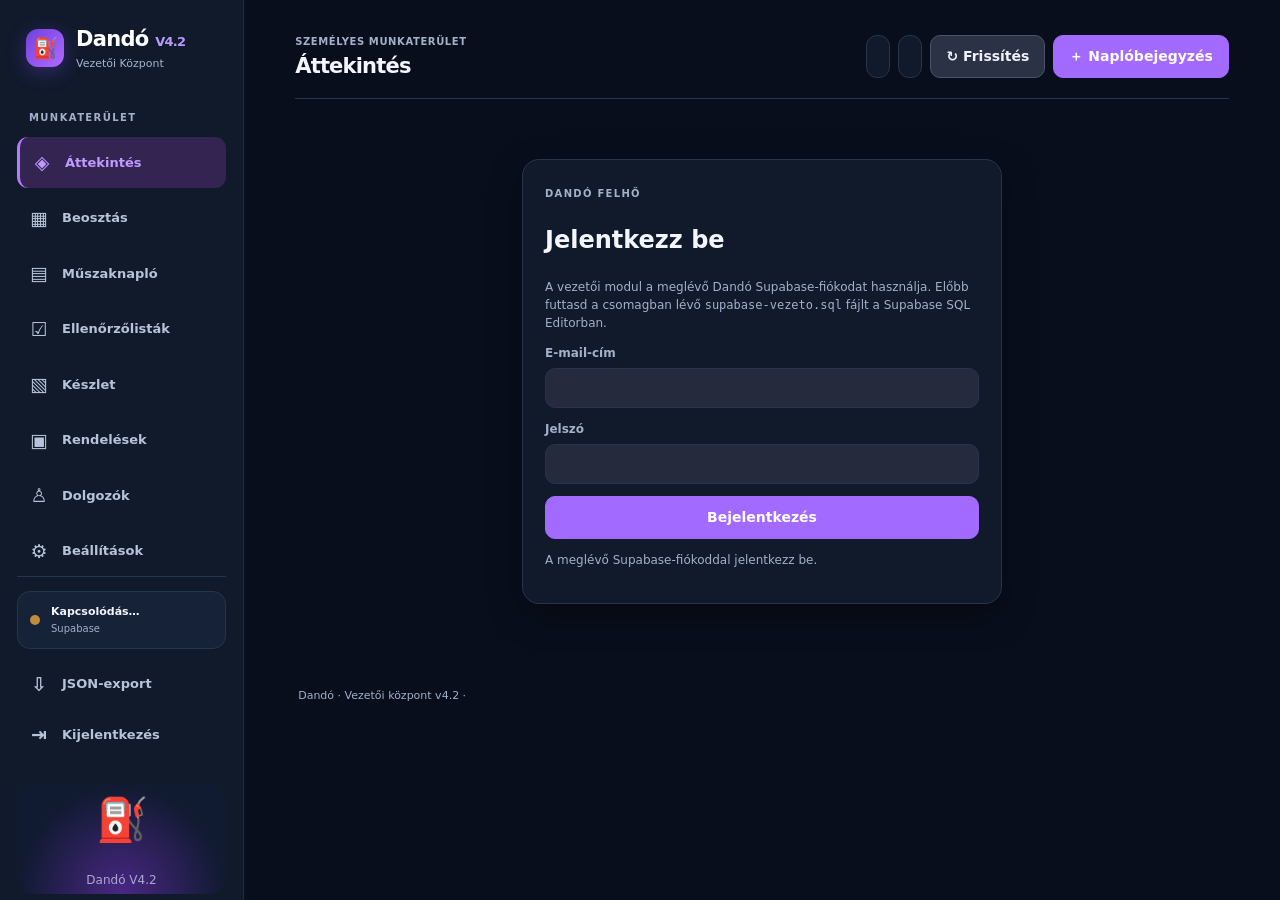
==== vezeto.html @ c4ac818b "V4.2" ====
<!doctype html>
<html lang="hu">
<head>
  <meta charset="utf-8" />
  <meta name="viewport" content="width=device-width,initial-scale=1,viewport-fit=cover" />
  <meta name="theme-color" content="#6558e8" />
  <meta name="description" content="Dandó – személyes vezetőhelyettesi munkafelület" />
  <link rel="icon" href="./icon.svg" />
  <script>
(function(){
  function applyTheme(){
    const hour=Number(new Intl.DateTimeFormat('en-GB',{timeZone:'Europe/Budapest',hour:'2-digit',hourCycle:'h23'}).format(new Date()));
    document.documentElement.dataset.theme=(hour>=19||hour<7)?'dark':'light';
  }
  applyTheme();setInterval(applyTheme,60000);
  document.addEventListener('visibilitychange',()=>{if(!document.hidden)applyTheme();});
})();
</script>
<link rel="stylesheet" href="./vezeto.css" />
  <link rel="stylesheet" href="./mobile.css?v=42" />
  <link rel="stylesheet" href="./dark-mode.css?v=42" />
  <link rel="stylesheet" href="./premium.css?v=42" /><title>Dandó V4.2 – Vezetői központ</title>
</head>
<body>
  <div class="shell">
    <aside class="sidebar">
      <div class="brand"><span class="brand-mark">⛽</span><div><strong>Dandó <em>V4.2</em></strong><small>Vezetői Központ</small></div></div>
      <p class="nav-label">MUNKATERÜLET</p>
      <nav id="nav" aria-label="Főmenü">
        <button type="button" data-view="home" class="nav active"><span>◈</span> Áttekintés</button>
        <button type="button" data-view="roster" class="nav"><span>▦</span> Beosztás</button>
        <button type="button" data-view="logs" class="nav"><span>▤</span> Műszaknapló</button>
        <button type="button" data-view="checks" class="nav"><span>☑</span> Ellenőrzőlisták</button>
        <button type="button" data-view="stock" class="nav"><span>▧</span> Készlet</button>
        <button type="button" data-view="orders" class="nav"><span>▣</span> Rendelések</button>
        <button type="button" data-view="people" class="nav"><span>♙</span> Dolgozók</button>
        <button type="button" data-view="settings" class="nav"><span>⚙</span> Beállítások</button>
      </nav>
      <div class="side-bottom">
        <div class="sync"><span class="sync-led" id="syncLed"></span><div><b id="syncTitle">Kapcsolódás…</b><small id="syncSubtitle">Supabase</small></div></div>
        <button type="button" class="nav" data-action="export"><span>⇩</span> JSON-export</button>
        <button type="button" class="nav" data-action="logout"><span>⇥</span> Kijelentkezés</button>
      </div>
    <div class="sidebar-art" aria-hidden="true">⛽<small>Dandó V4.2</small></div></aside>
    <nav class="mobile-dock" aria-label="Mobil gyorsmenü">
      <button data-view="home"><span>⌂</span>Főoldal</button>
      <button data-view="roster"><span>▦</span>Beosztás</button>
      <button class="dock-add" data-action="new-log" aria-label="Új naplóbejegyzés"><span>＋</span></button>
      <button data-view="stock"><span>⬡</span>Készlet</button>
      <button data-action="mobile-more"><span>☰</span>Továbbiak</button>
    </nav>
    <main class="main">
      <header class="topbar"><div><small id="dateLabel">SZEMÉLYES MUNKATERÜLET</small><h1 id="screenTitle">Áttekintés</h1></div><div class="header-actions"><span class="live-clock" id="liveClock" aria-label="Budapesti idő"></span><span class="theme-status" id="themeStatus"></span><button type="button" class="button quiet" data-action="refresh">↻ <span>Frissítés</span></button><button type="button" class="button primary" data-action="new-log">＋ Naplóbejegyzés</button></div></header>
      <section id="authPanel" class="panel auth-panel">
        <span class="eyebrow">DANDÓ FELHŐ</span><h2>Jelentkezz be</h2>
        <p>A vezetői modul a meglévő Dandó Supabase-fiókodat használja. Előbb futtasd a csomagban lévő <code>supabase-vezeto.sql</code> fájlt a Supabase SQL Editorban.</p>
        <form id="loginForm" class="form-stack"><label>E-mail-cím<input id="loginEmail" type="email" autocomplete="email" required /></label><label>Jelszó<input id="loginPassword" type="password" autocomplete="current-password" required /></label><button type="submit" class="button primary">Bejelentkezés</button></form>
        <p class="muted">A meglévő Supabase-fiókoddal jelentkezz be.</p>
      </section>
      <div id="errorPanel" class="error-panel hidden" role="alert"></div>
      <div id="workspace" class="hidden"><div id="screen"></div></div>
      <footer>Dandó · Vezetői központ v4.2 · <span id="userLabel"></span></footer>
    </main>
  </div>
  <dialog id="editor"><form id="editorForm"><header class="dialog-head"><h2 id="editorTitle">Szerkesztés</h2><button type="button" class="close" data-action="close-dialog" aria-label="Bezárás">×</button></header><div id="editorFields"></div><div class="dialog-buttons"><button type="button" class="button quiet" data-action="close-dialog">Mégse</button><button type="submit" class="button primary" id="editorSave">Mentés</button></div></form></dialog>
  <div id="toast" role="status" aria-live="polite" class="toast hidden"></div>
  <script type="module" src="./vezeto.js?v=42"></script>
<script>if("serviceWorker" in navigator){navigator.serviceWorker.register("./sw.js?v=42",{updateViaCache:"none"}).catch(()=>{});}</script>
</body>
</html>
---- vezeto.css ----
:root{color-scheme:light;--bg:#f6f7fb;--surface:#fff;--surface-alt:#f5f5fc;--text:#28283b;--muted:#76758d;--line:#e5e5ef;--accent:#6558e8;--accent-strong:#5648d5;--soft:#efedff;--green:#19845d;--orange:#9a631b;--red:#b82e50;--shadow:0 9px 32px #28253f0b}
*{box-sizing:border-box}body{margin:0;background:var(--bg);color:var(--text);font:14px/1.5 system-ui,-apple-system,Segoe UI,sans-serif}button,input,select,textarea{font:inherit}button{cursor:pointer}a{color:inherit;text-decoration:none}.hidden{display:none!important}.shell{min-height:100vh}.sidebar{position:fixed;top:0;left:0;bottom:0;width:244px;background:var(--surface);border-right:1px solid var(--line);padding:24px 17px;display:flex;flex-direction:column;z-index:2}.brand{display:flex;align-items:center;gap:12px;padding:0 9px}.brand-mark{width:38px;height:38px;background:var(--accent);display:grid;place-items:center;color:#fff;border-radius:12px;font-weight:900;font-size:22px}.brand strong,.brand small{display:block}.brand strong{font-size:21px;letter-spacing:-.7px}.brand small{color:var(--muted);font-size:11px}.nav-label{font-size:10px;letter-spacing:.14em;font-weight:800;color:var(--muted);margin:38px 12px 12px}.sidebar nav{display:grid;gap:5px}.nav{width:100%;border:0;background:transparent;color:var(--muted);text-align:left;display:flex;gap:13px;align-items:center;padding:11px 12px;border-radius:11px;font-size:13px;font-weight:650}.nav span{font-size:19px;width:20px;text-align:center}.nav.active,.nav:hover{background:var(--soft);color:var(--accent)}.side-bottom{margin-top:auto;border-top:1px solid var(--line);padding-top:10px}.sync{background:var(--surface-alt);border-radius:13px;border:1px solid var(--line);display:flex;gap:11px;align-items:center;padding:12px;margin:4px 0 10px}.sync-led{width:10px;height:10px;background:#c18d38;border-radius:50%;flex:none}.sync-led.online{background:#2cb07a}.sync b,.sync small{display:block}.sync b{font-size:11px}.sync small{font-size:10px;color:var(--muted)}.main{margin-left:244px;max-width:1680px;padding:30px clamp(18px,4vw,52px)}.topbar{display:flex;align-items:center;justify-content:space-between;gap:18px;margin-bottom:24px}.topbar h1{font-size:26px;letter-spacing:-.8px;margin:0}.topbar small,.eyebrow{font-size:10px;letter-spacing:.13em;color:var(--muted);font-weight:800}.header-actions{display:flex;gap:8px}.button{border:1px solid var(--line);border-radius:10px;padding:10px 15px;font-weight:750;white-space:nowrap}.button.primary{background:var(--accent);color:#fff;border-color:var(--accent)}.button.primary:hover{background:var(--accent-strong)}.button.quiet{background:var(--surface);color:var(--text)}.button.small{font-size:12px;padding:7px 10px}.button.danger{color:var(--red);background:#fff3f6;border-color:#f9dbe2}.button:disabled{opacity:.5;cursor:wait}.panel,.metric,.hero{background:var(--surface);border:1px solid var(--line);box-shadow:var(--shadow);border-radius:18px;padding:22px}.hero{background:linear-gradient(112deg,#2d2753,#514795 63%,#7a71d8);border:0;color:#fff;padding:28px 32px;margin-bottom:18px}.hero h2{font-size:26px;line-height:1.25;margin:6px 0}.hero p{color:#e0ddfb;margin:0}.hero .eyebrow{color:#c5baff}.metrics{display:grid;grid-template-columns:repeat(4,minmax(0,1fr));gap:12px;margin-bottom:19px}.metric{padding:17px}.metric span,.metric small{display:block;color:var(--muted)}.metric span{font-weight:800;letter-spacing:.07em;font-size:10px}.metric strong{display:block;font-size:30px;line-height:1.5}.metric small{font-size:11px}.columns{display:grid;grid-template-columns:1.35fr 1fr;gap:17px}.stack{display:grid;gap:15px}.section-head{display:flex;justify-content:space-between;align-items:center;gap:14px;margin-bottom:17px}.section-head h2,.section-head h3{margin:0;font-size:19px}.section-head p{color:var(--muted);font-size:12px;margin:3px 0 0}.table-wrap{overflow-x:auto}.data-table{border-collapse:collapse;width:100%;min-width:570px;text-align:left}.data-table th{font-size:10px;letter-spacing:.08em;color:var(--muted);padding:10px;border-bottom:1px solid var(--line);text-transform:uppercase}.data-table td{padding:13px 10px;border-bottom:1px solid var(--line);vertical-align:middle;font-size:13px}.data-table tr:last-child td{border-bottom:0}.data-table small{display:block;color:var(--muted);font-size:11px}.actions{display:flex;align-items:center;gap:5px;flex-wrap:wrap}.pill{font-size:11px;font-weight:700;border-radius:99px;padding:4px 8px;background:var(--soft);color:var(--accent);display:inline-block}.pill.red{background:#fff0f3;color:var(--red)}.pill.orange{background:#fff3df;color:var(--orange)}.pill.green{background:#e9f8f1;color:var(--green)}.empty{color:var(--muted);padding:25px 12px;text-align:center;background:var(--surface-alt);border-radius:12px}.toolbar{display:flex;gap:9px;flex-wrap:wrap;align-items:center;margin-bottom:15px}.toolbar .spacer{flex:1}.toolbar input,.toolbar select{width:auto;min-width:140px}.form-stack,.form-grid{display:grid;gap:12px}.form-grid{grid-template-columns:1fr 1fr}.form-grid .wide{grid-column:1/-1}label{display:grid;gap:6px;color:var(--muted);font-size:12px;font-weight:700}input,textarea,select{width:100%;min-width:0;background:var(--surface-alt);border:1px solid var(--line);border-radius:10px;color:var(--text);padding:10px;outline:none}textarea{resize:vertical;min-height:70px}input:focus,textarea:focus,select:focus{border-color:var(--accent);box-shadow:0 0 0 3px #6558e819}.check-item{display:flex;align-items:center;gap:10px;padding:12px 4px;border-bottom:1px solid var(--line)}.check-item:last-child{border:0}.check-item .grow{flex:1}.check-item strong,.check-item small{display:block}.check-item small{color:var(--muted);font-size:11px}.check-list{margin-top:10px}.row-actions{display:flex;gap:5px}.mini-button{border:1px solid var(--line);border-radius:9px;background:var(--surface);padding:6px 10px;font-size:12px;font-weight:700;color:var(--muted)}.mini-button.picked{border-color:var(--green);background:#e9f8f1;color:var(--green)}.mini-button.problem{border-color:var(--red);background:#fff0f3;color:var(--red)}.auth-panel{max-width:480px;margin:60px auto}.auth-panel h2{font-size:24px}.auth-panel p,.muted{font-size:12px;color:var(--muted)}.error-panel{padding:13px 17px;border:1px solid #eab9c4;color:#a92d49;background:#fff0f3;border-radius:12px;margin-bottom:15px;white-space:pre-wrap}.toast{position:fixed;bottom:20px;right:20px;background:#292741;color:#fff;max-width:min(430px,calc(100vw - 30px));padding:14px 17px;border-radius:12px;box-shadow:0 12px 40px #0004;z-index:8}.item-grid{display:grid;grid-template-columns:repeat(auto-fill,minmax(230px,1fr));gap:13px}.product-card{border:1px solid var(--line);border-radius:14px;background:var(--surface-alt);padding:16px}.product-card h3{margin:3px 0}.product-card small{color:var(--muted)}.product-card .quantity{font-size:24px;font-weight:800;margin:7px 0}.product-card .actions{margin-top:12px}dialog{border:1px solid var(--line);border-radius:17px;background:var(--surface);color:var(--text);width:min(620px,calc(100% - 20px));padding:24px;box-shadow:0 25px 80px #0004}dialog::backdrop{background:#17162c99;backdrop-filter:blur(3px)}.dialog-head{display:flex;align-items:center;justify-content:space-between;margin-bottom:15px}.dialog-head h2{margin:0}.close{border:0;background:transparent;color:var(--muted);font-size:25px}.dialog-buttons{display:flex;justify-content:flex-end;gap:8px;margin-top:19px}.order-line{display:grid;grid-template-columns:1fr 110px auto;gap:8px;align-items:end;margin-bottom:8px}.note{padding:12px 14px;background:var(--surface-alt);border-radius:12px;color:var(--muted);font-size:12px;margin-top:12px}footer{color:var(--muted);font-size:11px;padding:24px 3px}.inline-detail{white-space:pre-wrap;overflow-wrap:anywhere}.inline-detail p{margin:3px 0}.field-group{display:grid;gap:10px}.list-timeline{display:grid;gap:10px}.timeline-item{border:1px solid var(--line);border-radius:12px;padding:14px;background:var(--surface-alt)}.timeline-item h3{margin:4px 0;font-size:14px}.timeline-item p{font-size:12px;margin:4px 0 9px}.timeline-item .actions{margin-top:8px}.hint{color:var(--muted);font-size:12px}.summary-row{display:flex;align-items:center;justify-content:space-between;border-bottom:1px solid var(--line);padding:10px 0;gap:12px}.summary-row:last-child{border:0}.summary-row strong{font-size:12px}.summary-row small{color:var(--muted)}
@media(max-width:1080px){.metrics{grid-template-columns:repeat(2,minmax(0,1fr))}.columns{grid-template-columns:1fr}}
@media(max-width:800px){.sidebar{position:fixed;width:100%;height:71px;top:auto;bottom:0;padding:5px 5px 0;border-right:0;border-top:1px solid var(--line);display:block}.brand,.nav-label,.side-bottom{display:none}.sidebar nav{display:flex;justify-content:flex-start;gap:3px;overflow-x:auto;overscroll-behavior-x:contain;scrollbar-width:thin}.nav{flex:0 0 90px;display:grid;justify-items:center;gap:0;font-size:10px;padding:4px;line-height:1.4;text-align:center}.nav span{font-size:20px;width:auto}.main{margin:0;padding:21px 14px 99px}.topbar h1{font-size:23px}.panel,.metric{padding:17px}.hero{padding:22px}.header-actions .quiet{display:none}.toolbar input{width:100%}.form-grid{grid-template-columns:1fr}.form-grid .wide{grid-column:auto}}
@media(max-width:450px){.header-actions .primary{font-size:11px;padding:9px}.metrics{gap:8px}.metric{padding:12px}.metric strong{font-size:25px}.order-line{grid-template-columns:1fr 70px auto}.item-grid{grid-template-columns:1fr}.check-item{align-items:flex-start;flex-wrap:wrap}.check-item .grow{flex-basis:100%}}

/* V3.2 havi műszakbeosztás */
.roster-toolbar{display:flex;flex-wrap:wrap;gap:10px;align-items:end;margin-bottom:12px}.roster-toolbar label{min-width:145px}.roster-toolbar button{align-self:end}.roster-scroll{overflow:auto;max-width:100%;border:1px solid var(--line);border-radius:12px}.roster-table{border-collapse:separate;border-spacing:0;width:max-content;min-width:100%;font-size:12px}.roster-table th,.roster-table td{min-width:34px;height:35px;border-right:1px solid #d5d9e2;border-bottom:1px solid #d5d9e2;text-align:center;padding:0}.roster-table thead th{position:sticky;top:0;background:#edf0f7;color:#28283b;z-index:2}.roster-table th.roster-person{position:sticky;left:0;z-index:3;min-width:180px;text-align:left;padding:0 10px;background:#f5efad;color:#2d2d37;white-space:nowrap}.roster-table th.roster-person.special{background:#e8d3fa}.roster-table thead th.roster-person{z-index:4}.roster-table thead th.weekend{background:#f1d730}.roster-table td.weekend{background:#fff1a4}.roster-day{cursor:pointer;user-select:none}.roster-day:focus{outline:3px solid var(--accent);outline-offset:-3px}.roster-day[data-code="e"]{background:#d9f2e3;color:#176b45;font-weight:800}.roster-day[data-code="n"]{background:#f5e6a7;color:#6a5316;font-weight:800}.roster-day[data-code="8"]{background:#dbeaff;color:#1f4b8d;font-weight:800}.roster-day[data-code="sz"]{background:#29905c;color:white;font-weight:800}.roster-day[data-code="p"]{background:#b756e2;color:white;font-weight:800}.roster-day[data-code="x"]{background:#f3a6ad;color:#7b2030;font-weight:800}.roster-legend{margin:14px 0;font-size:12px;color:var(--muted)}@media print{.sidebar,.topbar,.roster-toolbar,.roster-legend,.hint,footer{display:none!important}.main{margin:0;padding:0}.panel{border:0;box-shadow:none;padding:0}.roster-scroll{overflow:visible}.roster-table{font-size:9px}.roster-table th,.roster-table td{min-width:22px;height:24px}.roster-table th.roster-person{min-width:125px}}

.worker-grid{display:flex;flex-wrap:wrap;gap:10px;margin-top:15px}.worker-pill{display:inline-flex;align-items:center;padding:10px 14px;background:#efedff;border:1px solid #dad6ff;color:#493cc0;border-radius:12px;font-weight:650}.roster-toolbar input[type=file]{max-width:230px;font-size:12px}.roster-toolbar label{display:flex;flex-direction:column;gap:4px}

/* Dandó V4 – reszponzív vezetői főoldal */
.v4-dashboard{display:grid;gap:16px}
.v4-welcome{display:flex;align-items:center;justify-content:space-between;gap:14px;padding:24px 26px;background:linear-gradient(120deg,#5b4ed4,#8076e8);color:white;border-radius:19px}
.v4-welcome .eyebrow{color:#e6e3ff}.v4-welcome h2{font-size:27px;margin:7px 0}.v4-welcome p{margin:0;color:#eeecff}
.v4-refresh{background:#ffffff24;color:white;border:1px solid #ffffff55;white-space:nowrap}
.v4-countdown{background:var(--soft);color:var(--accent-strong);border-radius:100px;padding:7px 11px;font-weight:750;font-size:12px;white-space:nowrap}
.v4-metrics{display:grid;grid-template-columns:repeat(4,minmax(0,1fr));gap:12px}
.v4-metric{display:flex;flex-direction:column;align-items:flex-start;gap:5px;text-align:left;border:1px solid var(--line);border-radius:16px;padding:17px;background:var(--surface);color:var(--text);min-width:0}
.v4-metric:hover,.v4-metric:focus-visible{border-color:var(--accent)}
.v4-metric-icon{color:var(--accent);font-size:22px}
.v4-metric strong{font-size:29px;line-height:1.1}
.v4-metric>span:not(.v4-metric-icon){font-size:12px;font-weight:700}
.v4-metric small{font-size:11px;color:var(--muted)}
.v4-grid{display:grid;grid-template-columns:1fr 1fr;gap:16px;align-items:start;min-width:0}
.v4-alert,.v4-event{display:flex;gap:10px;align-items:center;padding:11px 0;border-bottom:1px solid var(--line)}
.v4-alert:last-child,.v4-event:last-child{border-bottom:0}
.v4-alert>div,.v4-event>div{flex:1;min-width:0}
.v4-alert strong,.v4-event strong{display:block;overflow-wrap:anywhere}
.v4-alert small,.v4-event small{display:block;color:var(--muted);font-size:11px;margin-top:3px}
.v4-alert-dot{width:9px;height:9px;flex:0 0 9px;border-radius:50%;background:var(--red)}
.v4-alert-dot.stock{background:var(--orange)}.v4-alert-dot.check{background:var(--accent)}
.v4-actions{display:grid;grid-template-columns:repeat(2,minmax(0,1fr));gap:9px}
.v4-actions button{border:1px solid var(--line);border-radius:12px;background:var(--surface-alt);color:var(--text);font-weight:700;padding:13px 10px;text-align:left;min-height:49px}
.v4-actions button:active{background:var(--soft)}
.v4-subtitle{font-size:13px;margin:19px 0 4px}
@media(max-width:1050px){.v4-metrics{grid-template-columns:repeat(2,minmax(0,1fr))}.v4-grid{grid-template-columns:1fr}}
@media(max-width:800px){.v4-welcome{padding:19px 17px;align-items:flex-start}.v4-welcome h2{font-size:23px}.v4-refresh{padding:9px;font-size:11px}.v4-dashboard{gap:12px}.v4-metrics{gap:8px}.v4-metric{padding:13px}.v4-metric strong{font-size:25px}.v4-countdown{font-size:10px}.v4-next .section-head{flex-wrap:wrap}}
@media(max-width:360px){.v4-welcome{flex-wrap:wrap}.v4-refresh{min-height:38px}.v4-actions{grid-template-columns:1fr}}
---- mobile.css ----
/* Dandó V3.6 – mobiloptimalizálás, csak megjelenítés; az adatokat nem módosítja */
:root { -webkit-tap-highlight-color: transparent; }
html { scroll-behavior: smooth; }
body { min-width: 0; }
button, input, select, textarea { max-width: 100%; }
button, [role="button"] { touch-action: manipulation; }
:focus-visible { outline: 3px solid var(--accent); outline-offset: 2px; }
@media (max-width: 800px) {
  html { font-size: 16px; }
  body { overflow-x: hidden; }
  .shell, .main, .panel, .columns, .hero { min-width: 0; }
  .main {
    padding: 16px 12px calc(112px + env(safe-area-inset-bottom));
    margin: 0;
  }
  .topbar {
    gap: 10px;
    align-items: flex-start;
    flex-wrap: wrap;
    margin-bottom: 15px;
  }
  .topbar h1 { font-size: clamp(21px, 5.7vw, 28px); line-height: 1.2; }
  .topbar small { font-size: 10px; }
  .header-actions { display: flex; gap: 6px; }
  .header-actions .primary { min-height: 42px; padding: 10px 12px; }
  .panel, .metric { padding: 15px; border-radius: 15px; }
  .hero { padding: 18px; border-radius: 16px; }
  .metrics { grid-template-columns: repeat(2, minmax(0,1fr)); gap: 9px; }
  .metric strong { font-size: clamp(21px, 6vw, 29px); }
  .sidebar {
    z-index: 30;
    height: calc(75px + env(safe-area-inset-bottom));
    padding: 5px 6px env(safe-area-inset-bottom);
    box-shadow: 0 -5px 25px #17162c12;
    background: var(--surface);
  }
  .sidebar nav {
    display: flex;
    height: 66px;
    gap: 4px;
    overflow-x: auto;
    overflow-y: hidden;
    scroll-snap-type: x proximity;
    scrollbar-width: none;
    -webkit-overflow-scrolling: touch;
  }
  .sidebar nav::-webkit-scrollbar { display: none; }
  .nav {
    min-width: 76px;
    flex: 0 0 76px;
    min-height: 58px;
    padding: 7px 4px;
    font-size: 10px;
    border-radius: 12px;
    scroll-snap-align: start;
    white-space: normal;
  }
  .nav span { font-size: 21px; }
  .nav.active { background: var(--soft); color: var(--accent-strong); }
  .button, .mini-button, .roster-toolbar button { min-height: 44px; }
  input, select, textarea { font-size: 16px; min-height: 44px; }
  textarea { min-height: 95px; }
  .toolbar { flex-wrap: wrap; }
  .toolbar > *, .roster-toolbar > * { min-width: 0; }
  .roster-toolbar { display: grid; grid-template-columns: repeat(2,minmax(0,1fr)); gap: 9px; }
  .roster-toolbar label { min-width: 0; width: 100%; }
  .roster-toolbar label:has(input[type="file"]) { grid-column: 1 / -1; }
  .roster-toolbar input[type="file"] { max-width: 100%; width: 100%; font-size: 12px; }
  .roster-toolbar button { width: 100%; padding-inline: 7px; font-size: 12px; }
  .roster-toolbar .danger { grid-column: 1 / -1; }
  .roster-scroll {
    position: relative;
    max-width: 100%;
    overflow-x: auto;
    overflow-y: auto;
    max-height: min(68vh, 650px);
    overscroll-behavior: contain;
    -webkit-overflow-scrolling: touch;
    border-radius: 11px;
  }
  .roster-table { font-size: 12px; }
  .roster-table th, .roster-table td { min-width: 39px; height: 43px; }
  .roster-table th.roster-person {
    min-width: 128px;
    max-width: 128px;
    width: 128px;
    padding: 0 6px;
    font-size: 10px;
    white-space: normal;
    line-height: 1.2;
    box-shadow: 2px 0 5px #00000012;
  }
  .roster-table thead th { top: 0; }
  .roster-table td:active { outline: 3px solid var(--accent); outline-offset: -3px; }
  .roster-legend { line-height: 1.9; }
  .worker-grid { gap: 7px; }
  .worker-pill { padding: 9px 11px; font-size: 12px; }
  .item-grid { grid-template-columns: 1fr; }
  .order-line { grid-template-columns: minmax(0,1fr) 75px auto; }
  .row-actions { flex-wrap: wrap; }
  .summary-row { align-items: flex-start; }
  dialog {
    width: calc(100% - 16px);
    max-height: min(90dvh, 780px);
    overflow-y: auto;
    padding: 18px;
    border-radius: 18px;
  }
  .dialog-buttons { position: sticky; bottom: -18px; padding: 10px 0 18px; background: var(--surface); }
  .dialog-buttons button { flex: 1; }
  .toast { bottom: calc(90px + env(safe-area-inset-bottom)); left: 12px; right: 12px; max-width: none; }
  .auth-panel { margin: 25px auto; }
}
@media (max-width: 360px) {
  .main { padding-inline: 9px; }
  .metrics { gap: 6px; }
  .metric { padding: 11px; }
  .roster-table th.roster-person { min-width: 110px; max-width: 110px; width: 110px; }
}
@media print {
  .sidebar { display: none !important; }
  .roster-scroll { max-height: none; overflow: visible; }
}
---- dark-mode.css ----
/* Dandó V4.1 – automatikus, Budapest-időzónás éjszakai téma */
html[data-theme="dark"] { color-scheme:dark; --bg:#11131c;--surface:#1b2030;--surface-alt:#252b3d;--text:#f0f2fb;--muted:#aab3ca;--line:#394156;--accent:#a69cff;--accent-strong:#c0b8ff;--soft:#343052;--green:#64d5a0;--orange:#f5bd70;--red:#ff8ca5;--shadow:0 10px 32px #0005; }
html[data-theme="dark"] body {background:var(--bg);color:var(--text)}
html[data-theme="dark"] .sidebar,html[data-theme="dark"] .panel,html[data-theme="dark"] .metric,html[data-theme="dark"] .v4-metric,html[data-theme="dark"] dialog {background:var(--surface);color:var(--text)}
html[data-theme="dark"] .nav.active,html[data-theme="dark"] .nav:hover {background:var(--soft);color:var(--accent-strong)}
html[data-theme="dark"] input,html[data-theme="dark"] select,html[data-theme="dark"] textarea {background:#252b3d;color:var(--text);border-color:var(--line)}
html[data-theme="dark"] input::placeholder,html[data-theme="dark"] textarea::placeholder {color:#aab3ca}
html[data-theme="dark"] .product-card,html[data-theme="dark"] .timeline-item,html[data-theme="dark"] .note,html[data-theme="dark"] .sync,html[data-theme="dark"] .v4-actions button {background:var(--surface-alt);color:var(--text)}
html[data-theme="dark"] .worker-pill {background:#302d55;border-color:#55518a;color:#e6e1ff}
html[data-theme="dark"] .roster-table thead th {background:#30374b;color:#f3f4ff}
html[data-theme="dark"] .roster-table th.roster-person {background:#4d4629;color:#fff1b9}
html[data-theme="dark"] .roster-table th.roster-person.special {background:#49315e;color:#f6e6ff}
html[data-theme="dark"] .roster-table thead th.weekend {background:#8e7220;color:#fff8db}
html[data-theme="dark"] .roster-table td.weekend {background:#3b3524;color:#f8e8b4}
html[data-theme="dark"] .roster-table th,html[data-theme="dark"] .roster-table td {border-color:#495067}
html[data-theme="dark"] .roster-day[data-code="e"] {background:#174e3b;color:#a4f5cc}
html[data-theme="dark"] .roster-day[data-code="n"] {background:#5b4c23;color:#ffeba0}
html[data-theme="dark"] .roster-day[data-code="8"] {background:#223f65;color:#bbdcff}
html[data-theme="dark"] .roster-day[data-code="sz"] {background:#24754d;color:#fff}
html[data-theme="dark"] .roster-day[data-code="p"] {background:#70418d;color:#fff}
html[data-theme="dark"] .roster-day[data-code="x"] {background:#713543;color:#ffd2da}
html[data-theme="dark"] .roster-scroll {border-color:var(--line)}
html[data-theme="dark"] .data-table th {background:#252b3d;color:#e9edfb}
html[data-theme="dark"] .data-table td {border-color:var(--line)}
html[data-theme="dark"] .pill {border-color:var(--line)}
html[data-theme="dark"] .v4-welcome {background:linear-gradient(120deg,#30265d,#4e418c)}
html[data-theme="dark"] .v4-refresh {color:white;border-color:#ffffff55}
html[data-theme="dark"] .error-panel {background:#462533;border-color:#7d4356;color:#ffd5e0}
html[data-theme="dark"] .toast {background:#333c55;color:white}
html[data-theme="dark"] .mini-button,html[data-theme="dark"] .button.quiet {background:#2b3245;color:#f0f2fb;border-color:#4b536a}
html[data-theme="dark"] .mini-button.picked {background:#1b503e;color:#b9ffda;border-color:#398667}
html[data-theme="dark"] .mini-button.problem {background:#5d2c3c;color:#ffd1db;border-color:#94485d}
@media print {html[data-theme="dark"] {color-scheme:light;--bg:#fff;--surface:#fff;--text:#222;--muted:#555;--line:#ccc}html[data-theme="dark"] body {background:#fff;color:#222}}
---- premium.css ----
/* Dandó V4.2 – a látványtervhez illeszkedő reszponzív arculat */
:root{--bg:#f3f5fc;--surface:#fff;--surface-alt:#f0f2fa;--text:#171b2c;--muted:#68738b;--line:#dfe4f0;--accent:#7447e6;--accent-strong:#6337ce;--soft:#ece4ff;--shadow:0 10px 28px #171e3510}
html[data-theme="dark"]{--bg:#080e1c;--surface:#101a2b;--surface-alt:#162238;--text:#f4f6ff;--muted:#a2b0ca;--line:#26354e;--accent:#a26aff;--accent-strong:#c09aff;--soft:#342452;--shadow:0 12px 35px #0005}
body{background:var(--bg);color:var(--text)}
.sidebar{background:#0a1222;color:#eaf0ff;border-color:#202c43}
.sidebar .brand strong{color:white}.sidebar .brand small{color:#a5b4d3}
.brand-mark{background:linear-gradient(135deg,#7140de,#b16aff);font-size:20px;box-shadow:0 5px 20px #824cf955}
.brand em{font-size:13px;color:#b89aff;font-style:normal}
.sidebar .nav{color:#b7c3d8}.sidebar .nav.active,.sidebar .nav:hover{background:linear-gradient(100deg,#6036a0,#33234f);color:white}
.sidebar .nav.active{border-left:3px solid #b17aff}
.sidebar-art{margin-top:24px;display:grid;place-items:center;gap:10px;min-height:110px;border-radius:15px;background:radial-gradient(ellipse at bottom,#492784,#101a30 70%);color:#ad7bff;font-size:42px}
.sidebar-art small{font-size:12px;color:#aaa7d2}
.main{max-width:1800px}.topbar{border-bottom:1px solid var(--line);padding-bottom:15px}
.topbar h1{font-size:21px}.topbar small{letter-spacing:.06em}
.live-clock,.theme-status{display:inline-flex;align-items:center;padding:9px 11px;border-radius:11px;background:var(--surface);border:1px solid var(--line);color:var(--text);font-weight:750;white-space:nowrap}
.theme-status{color:var(--accent-strong)}
.v4-welcome{background:transparent!important;border:0;padding:8px 0 2px;color:var(--text)!important;border-radius:0}
.v4-welcome .eyebrow{color:var(--accent-strong)}.v4-welcome h2{font-size:29px;color:var(--text)}.v4-welcome p{color:var(--muted)}
.v4-refresh{background:var(--surface);color:var(--text);border:1px solid var(--line)}
.v4-metrics{grid-template-columns:repeat(4,minmax(0,1fr))}
.v4-metric{position:relative;min-height:124px;background:var(--surface);border:1px solid var(--line);border-radius:17px;padding:17px;box-shadow:var(--shadow);transition:transform .15s,border-color .15s}
.v4-metric:hover{transform:translateY(-2px)}
.v4-metric-icon{font-size:25px;color:#aa78ff}
.v4-metric:nth-child(1) .v4-metric-icon{color:#ff697c}
.v4-metric:nth-child(2) .v4-metric-icon{color:#33cb8b}
.v4-metric:nth-child(3) .v4-metric-icon{color:#f6bd4e}
.v4-metric:nth-child(4) .v4-metric-icon{color:#ae79ff}
.v4-metric strong{font-size:30px}.v4-metric small{color:var(--muted)}
.shift-grid{display:grid;grid-template-columns:1fr 1fr;gap:16px}
.shift-grid .panel{margin:0;min-width:0}
.panel,.product-card,.timeline-item{border-radius:17px;box-shadow:var(--shadow)}
.shift-panel .section-head{align-items:start}
.shift-panel .section-head h2{font-size:17px}
.shift-panel .worker-grid{display:grid;gap:7px}
.shift-panel .worker-pill{background:transparent;border:0;border-bottom:1px solid var(--line);border-radius:0;color:var(--text);padding:9px 4px;font-weight:650}
html[data-theme="dark"] .shift-panel .worker-pill{background:transparent;border-color:var(--line);color:var(--text)}
.v4-countdown{background:var(--soft);color:var(--accent-strong)}
.v4-grid{grid-template-columns:1fr 1fr}
.v4-alert{border-radius:11px;padding:11px;background:var(--surface-alt);margin:7px 0;border:0}
.v4-actions button{background:var(--surface-alt);border:1px solid var(--line);min-height:64px;color:var(--text);text-align:center}
.v4-actions button:hover{border-color:var(--accent)}
html[data-theme="dark"] .panel,html[data-theme="dark"] .v4-metric{background:var(--surface)}
html[data-theme="dark"] .v4-alert{background:var(--surface-alt)}
html[data-theme="dark"] .v4-actions button{background:var(--surface-alt)}
.mobile-dock{display:none}
@media(max-width:1100px){.v4-metrics{grid-template-columns:repeat(2,minmax(0,1fr))}.shift-grid{grid-template-columns:1fr}.v4-grid{grid-template-columns:1fr}}
@media(max-width:800px){
 .sidebar{display:none!important}
 .main{padding:15px 13px calc(105px + env(safe-area-inset-bottom))}
 .topbar{align-items:center;flex-wrap:nowrap}.topbar h1{font-size:17px}
 .topbar .header-actions>.button{display:none}
 .live-clock{font-size:12px;padding:7px}.theme-status{font-size:0;padding:7px}
 .theme-status::first-letter{font-size:14px}
 .v4-welcome h2{font-size:25px}
 .v4-metrics{grid-template-columns:repeat(4,minmax(0,1fr));gap:7px}
 .v4-metric{padding:11px 5px;align-items:center;text-align:center;min-height:110px;border-radius:13px}
 .v4-metric strong{font-size:23px}
 .v4-metric>span:not(.v4-metric-icon){font-size:10px;line-height:1.2}
 .v4-metric small{font-size:9px;line-height:1.2}
 .v4-metric-icon{font-size:23px}
 .v4-grid{gap:12px}
 .mobile-dock{position:fixed;display:flex;align-items:center;justify-content:space-around;bottom:0;left:0;right:0;height:calc(76px + env(safe-area-inset-bottom));padding:6px 5px env(safe-area-inset-bottom);background:#0b1325;border-top:1px solid #26354e;z-index:35;box-shadow:0 -10px 30px #0005}
 .mobile-dock button{background:none;border:0;color:#aab7d1;display:flex;flex-direction:column;align-items:center;justify-content:center;gap:2px;flex:1;font-size:10px;min-width:0;min-height:58px}
 .mobile-dock button span{font-size:24px}
 .mobile-dock button.dock-add{flex:0 0 62px;transform:translateY(-14px)}
 .mobile-dock .dock-add span{width:60px;height:60px;border-radius:50%;display:grid;place-items:center;background:linear-gradient(145deg,#b366ff,#7236df);color:white;box-shadow:0 8px 25px #8249ee77;font-size:35px}
 .mobile-dock button:active{color:white}
 body.mobile-menu-open .sidebar{display:flex!important;position:fixed;top:auto;bottom:calc(76px + env(safe-area-inset-bottom));height:min(70vh,590px);width:100%;overflow:auto;z-index:34;padding:15px}
 body.mobile-menu-open .sidebar .brand,body.mobile-menu-open .sidebar .side-bottom{display:flex}
 body.mobile-menu-open .sidebar .nav-label{display:block;margin:15px 12px}
 body.mobile-menu-open .sidebar nav{display:grid;height:auto;overflow:visible;grid-template-columns:repeat(2,minmax(0,1fr))}
 body.mobile-menu-open .sidebar .nav{display:flex;min-height:45px;min-width:0;width:100%;font-size:12px;text-align:left}
 body.mobile-menu-open .sidebar-art{display:none}
 body.mobile-menu-open .sidebar .side-bottom{flex-direction:column}
 .toast{bottom:calc(88px + env(safe-area-inset-bottom))}
}
@media(max-width:380px){.v4-metric small{display:none}.v4-metric strong{font-size:21px}.v4-metric>span:not(.v4-metric-icon){font-size:9px}}
@media print{.mobile-dock{display:none!important}}
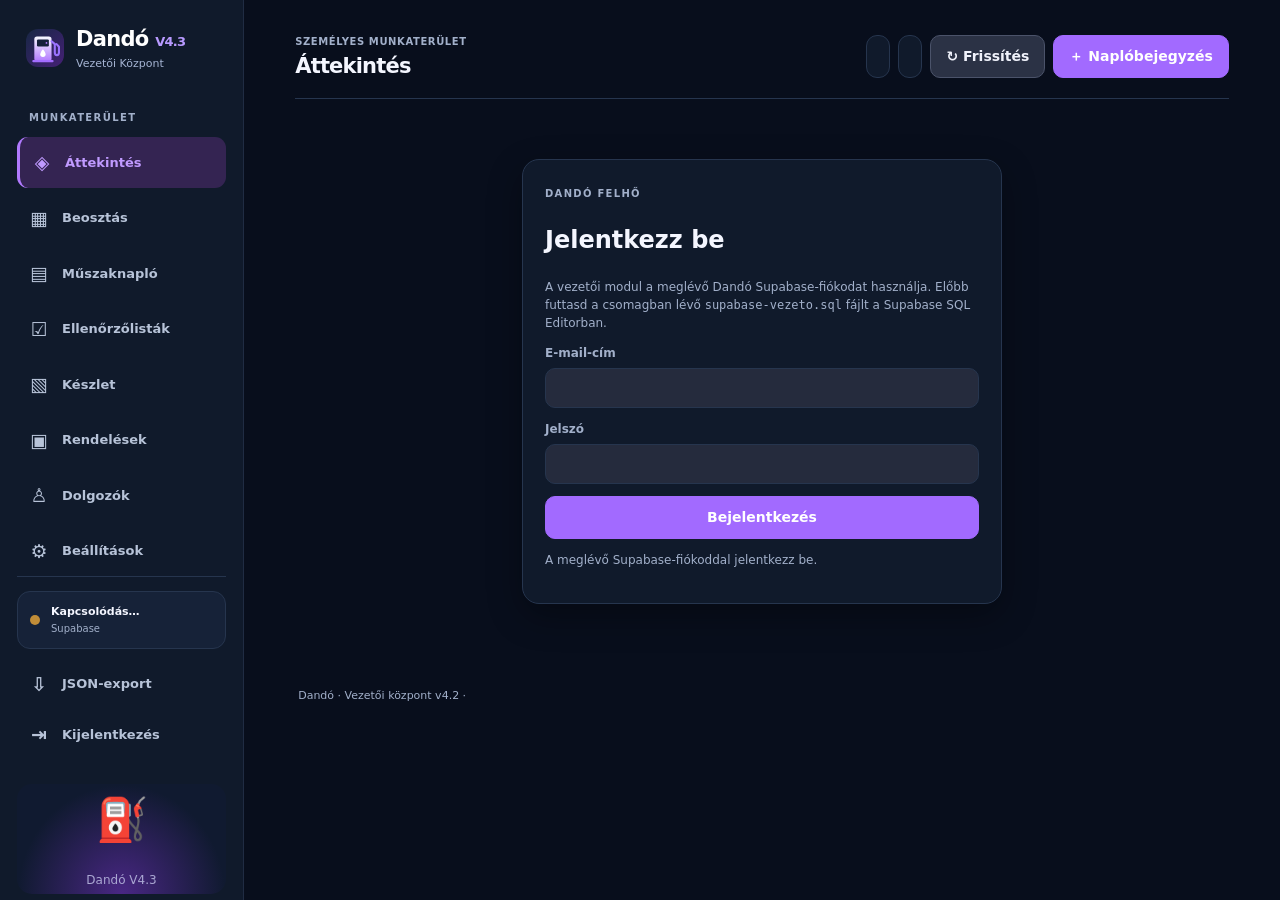
==== commit 8c0333a7: "V4.3" ====
--- a/vezeto.html
+++ b/vezeto.html
@@ -5,7 +5,7 @@
   <meta name="viewport" content="width=device-width,initial-scale=1,viewport-fit=cover" />
   <meta name="theme-color" content="#6558e8" />
   <meta name="description" content="Dandó – személyes vezetőhelyettesi munkafelület" />
-  <link rel="icon" href="./icon.svg" />
+  <link rel="icon" href="./icon.svg?v=43" />
   <script>
 (function(){
   function applyTheme(){
@@ -17,14 +17,14 @@
 })();
 </script>
 <link rel="stylesheet" href="./vezeto.css" />
-  <link rel="stylesheet" href="./mobile.css?v=42" />
-  <link rel="stylesheet" href="./dark-mode.css?v=42" />
-  <link rel="stylesheet" href="./premium.css?v=42" /><title>Dandó V4.2 – Vezetői központ</title>
+  <link rel="stylesheet" href="./mobile.css?v=43" />
+  <link rel="stylesheet" href="./dark-mode.css?v=43" />
+  <link rel="stylesheet" href="./premium.css?v=43" /><title>Dandó V4.3 – Vezetői központ</title>
 </head>
 <body>
   <div class="shell">
     <aside class="sidebar">
-      <div class="brand"><span class="brand-mark">⛽</span><div><strong>Dandó <em>V4.2</em></strong><small>Vezetői Központ</small></div></div>
+      <div class="brand"><span class="brand-mark"><img src="./icon.svg?v=43" alt="Dandó logó" /></span><div><strong>Dandó <em>V4.3</em></strong><small>Vezetői Központ</small></div></div>
       <p class="nav-label">MUNKATERÜLET</p>
       <nav id="nav" aria-label="Főmenü">
         <button type="button" data-view="home" class="nav active"><span>◈</span> Áttekintés</button>
@@ -41,7 +41,7 @@
         <button type="button" class="nav" data-action="export"><span>⇩</span> JSON-export</button>
         <button type="button" class="nav" data-action="logout"><span>⇥</span> Kijelentkezés</button>
       </div>
-    <div class="sidebar-art" aria-hidden="true">⛽<small>Dandó V4.2</small></div></aside>
+    <div class="sidebar-art" aria-hidden="true">⛽<small>Dandó V4.3</small></div></aside>
     <nav class="mobile-dock" aria-label="Mobil gyorsmenü">
       <button data-view="home"><span>⌂</span>Főoldal</button>
       <button data-view="roster"><span>▦</span>Beosztás</button>
@@ -64,7 +64,7 @@
   </div>
   <dialog id="editor"><form id="editorForm"><header class="dialog-head"><h2 id="editorTitle">Szerkesztés</h2><button type="button" class="close" data-action="close-dialog" aria-label="Bezárás">×</button></header><div id="editorFields"></div><div class="dialog-buttons"><button type="button" class="button quiet" data-action="close-dialog">Mégse</button><button type="submit" class="button primary" id="editorSave">Mentés</button></div></form></dialog>
   <div id="toast" role="status" aria-live="polite" class="toast hidden"></div>
-  <script type="module" src="./vezeto.js?v=42"></script>
+  <script type="module" src="./vezeto.js?v=43"></script>
 <script>if("serviceWorker" in navigator){navigator.serviceWorker.register("./sw.js?v=42",{updateViaCache:"none"}).catch(()=>{});}</script>
 </body>
 </html>
--- a/premium.css
+++ b/premium.css
@@ -77,3 +77,5 @@
 }
 @media(max-width:380px){.v4-metric small{display:none}.v4-metric strong{font-size:21px}.v4-metric>span:not(.v4-metric-icon){font-size:9px}}
 @media print{.mobile-dock{display:none!important}}
+
+.brand-mark{overflow:hidden;background:none!important;box-shadow:none!important}.brand-mark img{display:block;width:100%;height:100%;object-fit:contain}
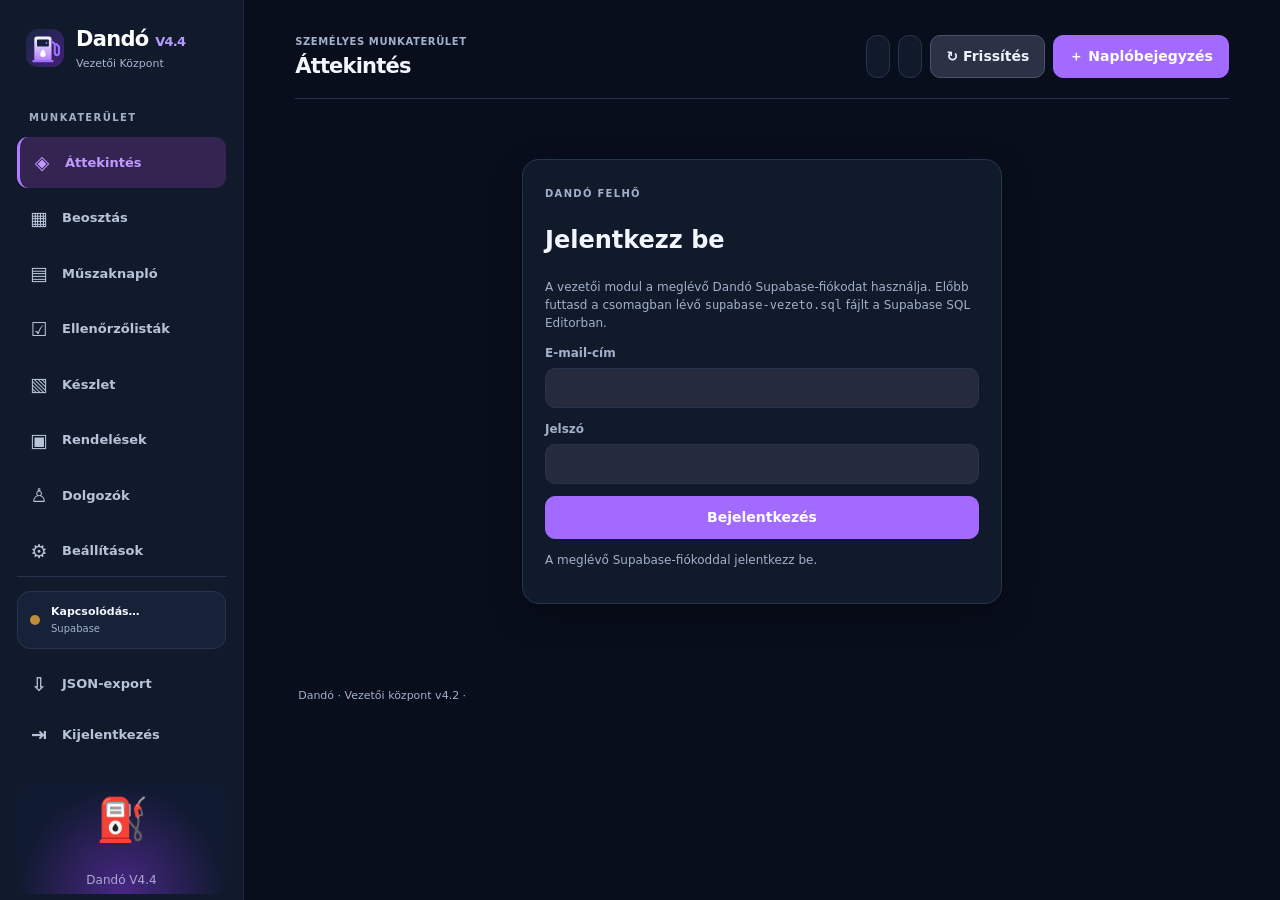
==== commit 22f979fd: "V4.4" ====
--- a/vezeto.html
+++ b/vezeto.html
@@ -5,7 +5,7 @@
   <meta name="viewport" content="width=device-width,initial-scale=1,viewport-fit=cover" />
   <meta name="theme-color" content="#6558e8" />
   <meta name="description" content="Dandó – személyes vezetőhelyettesi munkafelület" />
-  <link rel="icon" href="./icon.svg?v=43" />
+  <link rel="icon" href="./icon.svg?v=44" />
   <script>
 (function(){
   function applyTheme(){
@@ -17,14 +17,14 @@
 })();
 </script>
 <link rel="stylesheet" href="./vezeto.css" />
-  <link rel="stylesheet" href="./mobile.css?v=43" />
-  <link rel="stylesheet" href="./dark-mode.css?v=43" />
-  <link rel="stylesheet" href="./premium.css?v=43" /><title>Dandó V4.3 – Vezetői központ</title>
+  <link rel="stylesheet" href="./mobile.css?v=44" />
+  <link rel="stylesheet" href="./dark-mode.css?v=44" />
+  <link rel="stylesheet" href="./premium.css?v=44" /><link rel="stylesheet" href="./mobile-fix.css?v=44" /><title>Dandó V4.4 – Vezetői központ</title>
 </head>
 <body>
   <div class="shell">
     <aside class="sidebar">
-      <div class="brand"><span class="brand-mark"><img src="./icon.svg?v=43" alt="Dandó logó" /></span><div><strong>Dandó <em>V4.3</em></strong><small>Vezetői Központ</small></div></div>
+      <div class="brand"><span class="brand-mark"><img src="./icon.svg?v=44" alt="Dandó logó" /></span><div><strong>Dandó <em>V4.4</em></strong><small>Vezetői Központ</small></div></div>
       <p class="nav-label">MUNKATERÜLET</p>
       <nav id="nav" aria-label="Főmenü">
         <button type="button" data-view="home" class="nav active"><span>◈</span> Áttekintés</button>
@@ -41,13 +41,26 @@
         <button type="button" class="nav" data-action="export"><span>⇩</span> JSON-export</button>
         <button type="button" class="nav" data-action="logout"><span>⇥</span> Kijelentkezés</button>
       </div>
-    <div class="sidebar-art" aria-hidden="true">⛽<small>Dandó V4.3</small></div></aside>
+    <div class="sidebar-art" aria-hidden="true">⛽<small>Dandó V4.4</small></div></aside>
+    <div class="mobile-menu-backdrop" data-action="mobile-close" aria-hidden="true"></div>
+    <section class="mobile-menu-sheet" id="mobileMenu" aria-label="További menüpontok" aria-hidden="true">
+      <div class="mobile-menu-head"><strong>Továbbiak</strong><button type="button" data-action="mobile-close" aria-label="Menü bezárása">✕</button></div>
+      <div class="mobile-menu-grid">
+        <button data-view="logs"><span>▤</span>Műszaknapló</button>
+        <button data-view="checks"><span>☑</span>Ellenőrzőlisták</button>
+        <button data-view="orders"><span>▣</span>Rendelések</button>
+        <button data-view="people"><span>♙</span>Dolgozók</button>
+        <button data-view="settings"><span>⚙</span>Beállítások</button>
+        <button data-action="export"><span>⇩</span>JSON-export</button>
+      </div>
+      <button class="mobile-logout" data-action="logout">⇥ Kijelentkezés</button>
+    </section>
     <nav class="mobile-dock" aria-label="Mobil gyorsmenü">
       <button data-view="home"><span>⌂</span>Főoldal</button>
       <button data-view="roster"><span>▦</span>Beosztás</button>
       <button class="dock-add" data-action="new-log" aria-label="Új naplóbejegyzés"><span>＋</span></button>
       <button data-view="stock"><span>⬡</span>Készlet</button>
-      <button data-action="mobile-more"><span>☰</span>Továbbiak</button>
+      <button data-action="mobile-more" aria-expanded="false" aria-controls="mobileMenu"><span>☰</span>Továbbiak</button>
     </nav>
     <main class="main">
       <header class="topbar"><div><small id="dateLabel">SZEMÉLYES MUNKATERÜLET</small><h1 id="screenTitle">Áttekintés</h1></div><div class="header-actions"><span class="live-clock" id="liveClock" aria-label="Budapesti idő"></span><span class="theme-status" id="themeStatus"></span><button type="button" class="button quiet" data-action="refresh">↻ <span>Frissítés</span></button><button type="button" class="button primary" data-action="new-log">＋ Naplóbejegyzés</button></div></header>
@@ -64,7 +77,7 @@
   </div>
   <dialog id="editor"><form id="editorForm"><header class="dialog-head"><h2 id="editorTitle">Szerkesztés</h2><button type="button" class="close" data-action="close-dialog" aria-label="Bezárás">×</button></header><div id="editorFields"></div><div class="dialog-buttons"><button type="button" class="button quiet" data-action="close-dialog">Mégse</button><button type="submit" class="button primary" id="editorSave">Mentés</button></div></form></dialog>
   <div id="toast" role="status" aria-live="polite" class="toast hidden"></div>
-  <script type="module" src="./vezeto.js?v=43"></script>
-<script>if("serviceWorker" in navigator){navigator.serviceWorker.register("./sw.js?v=42",{updateViaCache:"none"}).catch(()=>{});}</script>
+  <script type="module" src="./vezeto.js?v=44"></script>
+<script>if("serviceWorker" in navigator){navigator.serviceWorker.register("./sw.js?v=44",{updateViaCache:"none"}).catch(()=>{});}</script>
 </body>
 </html>
--- a/mobile-fix.css
+++ b/mobile-fix.css
@@ -0,0 +1,48 @@
+/* V4.4: célzott mobil javítás a képernyőképek alapján */
+.mobile-menu-backdrop,.mobile-menu-sheet{display:none}
+@media(max-width:800px){
+ body{font-size:14px;overflow-x:hidden}
+ .sidebar,body.mobile-menu-open .sidebar{display:none!important}
+ .main{padding:14px 14px calc(105px + env(safe-area-inset-bottom));max-width:100%;overflow-x:clip}
+ .topbar{gap:8px;padding-bottom:13px;margin-bottom:13px}
+ .topbar h1{font-size:20px;margin:2px 0 0}
+ .topbar small{font-size:10px;letter-spacing:.04em}
+ .header-actions{gap:5px}.live-clock{font-size:12px;min-height:36px}.theme-status{display:none!important}
+ .v4-dashboard{gap:13px}.v4-welcome{padding:4px 0 3px;gap:8px;align-items:center}
+ .v4-welcome h2{font-size:25px;line-height:1.12;margin:5px 0 6px}
+ .v4-welcome p{font-size:12px;line-height:1.45}
+ .v4-welcome .eyebrow{font-size:9px;letter-spacing:.08em}
+ .v4-refresh{font-size:11px;padding:8px 9px;min-height:38px}
+ .v4-metrics{display:grid;grid-template-columns:repeat(2,minmax(0,1fr));gap:9px}
+ .v4-metric{min-height:105px;display:grid;grid-template-columns:33px 1fr;grid-template-rows:auto auto auto;align-content:center;align-items:center;justify-items:start;text-align:left;padding:12px;column-gap:8px;row-gap:3px;border-radius:14px}
+ .v4-metric-icon{grid-column:1;grid-row:1/3;font-size:25px}
+ .v4-metric strong{grid-column:2;grid-row:1;font-size:25px;line-height:1.1}
+ .v4-metric>span:not(.v4-metric-icon){grid-column:1/-1;grid-row:2;font-size:12px;line-height:1.25;font-weight:750}
+ .v4-metric small{grid-column:1/-1;grid-row:3;display:block!important;font-size:10px;line-height:1.2}
+ .shift-grid,.v4-grid{display:grid;grid-template-columns:minmax(0,1fr);gap:12px}
+ .panel{padding:16px;border-radius:16px}
+ .shift-panel .section-head{display:flex;gap:8px;flex-wrap:wrap;align-items:center}
+ .shift-panel .section-head h2{font-size:17px;margin:0}
+ .shift-panel .section-head p{font-size:11px;margin:4px 0}
+ .shift-panel .section-head .button{font-size:11px;padding:8px 10px;min-height:36px}
+ .shift-panel .worker-grid{margin-top:8px;gap:2px}
+ .shift-panel .worker-pill{padding:9px 4px;font-size:12px}
+ .shift-panel .hint{font-size:11px;line-height:1.5}
+ .v4-countdown{font-size:11px}
+ .v4-actions{gap:8px}.v4-actions button{min-height:52px;font-size:12px}
+ .mobile-menu-backdrop{display:block;position:fixed;inset:0;background:#020613a6;z-index:38;opacity:0;visibility:hidden;pointer-events:none;transition:opacity .2s}
+ .mobile-menu-sheet{display:block;position:fixed;left:0;right:0;bottom:calc(76px + env(safe-area-inset-bottom));z-index:39;background:#101a2b;border:1px solid #2b3b55;border-radius:22px 22px 0 0;padding:16px 16px 20px;max-height:min(68dvh,560px);overflow:auto;transform:translateY(115%);visibility:hidden;pointer-events:none;transition:transform .23s ease,visibility .23s}
+ body.mobile-menu-open .mobile-menu-backdrop{opacity:1;visibility:visible;pointer-events:auto}
+ body.mobile-menu-open .mobile-menu-sheet{transform:translateY(0);visibility:visible;pointer-events:auto}
+ .mobile-menu-head{display:flex;align-items:center;justify-content:space-between;margin-bottom:14px;color:#f5f6ff;font-size:18px}
+ .mobile-menu-head button{width:38px;height:38px;border:1px solid #36425b;background:#1c2a40;color:#fff;border-radius:12px;font-size:18px}
+ .mobile-menu-grid{display:grid;grid-template-columns:repeat(2,minmax(0,1fr));gap:9px}
+ .mobile-menu-grid button{display:flex;align-items:center;gap:10px;text-align:left;min-width:0;min-height:54px;padding:10px 12px;background:#19253a;border:1px solid #2b3b55;color:#edf1ff;border-radius:13px;font-size:12px;font-weight:650}
+ .mobile-menu-grid button span{font-size:22px;color:#b58aff;flex:0 0 24px;text-align:center}
+ .mobile-logout{width:100%;margin-top:13px;min-height:42px;background:transparent;color:#d7b7c5;border:1px solid #394052;border-radius:12px}
+ .mobile-dock{z-index:40}
+ .mobile-dock button{font-size:11px}
+ .mobile-dock .dock-add span{width:55px;height:55px;font-size:31px}
+}
+@media(max-width:370px){.v4-metric{padding:10px}.v4-metric>span:not(.v4-metric-icon){font-size:11px}.v4-welcome h2{font-size:22px}}
+@media(min-width:801px){.mobile-menu-backdrop,.mobile-menu-sheet{display:none!important}}
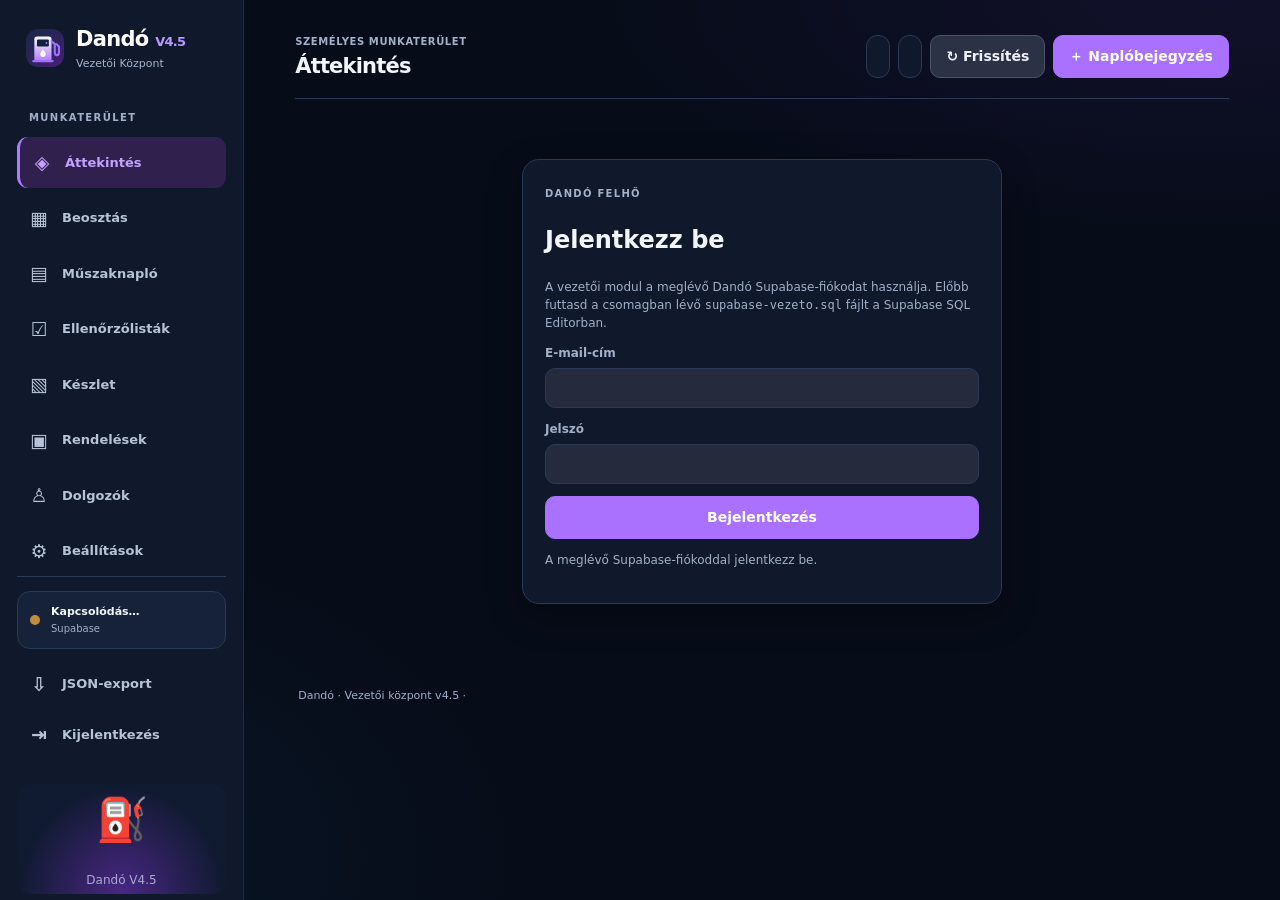
==== commit 9746be7e: "V4.5" ====
--- a/vezeto.html
+++ b/vezeto.html
@@ -5,7 +5,7 @@
   <meta name="viewport" content="width=device-width,initial-scale=1,viewport-fit=cover" />
   <meta name="theme-color" content="#6558e8" />
   <meta name="description" content="Dandó – személyes vezetőhelyettesi munkafelület" />
-  <link rel="icon" href="./icon.svg?v=44" />
+  <link rel="icon" href="./icon.svg?v=45" />
   <script>
 (function(){
   function applyTheme(){
@@ -17,14 +17,14 @@
 })();
 </script>
 <link rel="stylesheet" href="./vezeto.css" />
-  <link rel="stylesheet" href="./mobile.css?v=44" />
-  <link rel="stylesheet" href="./dark-mode.css?v=44" />
-  <link rel="stylesheet" href="./premium.css?v=44" /><link rel="stylesheet" href="./mobile-fix.css?v=44" /><title>Dandó V4.4 – Vezetői központ</title>
+  <link rel="stylesheet" href="./mobile.css?v=45" />
+  <link rel="stylesheet" href="./dark-mode.css?v=45" />
+  <link rel="stylesheet" href="./premium.css?v=45" /><link rel="stylesheet" href="./mobile-fix.css?v=45" /><link rel="stylesheet" href="./neon-v45.css?v=45" /><title>Dandó V4.5 – Vezetői központ</title>
 </head>
 <body>
   <div class="shell">
     <aside class="sidebar">
-      <div class="brand"><span class="brand-mark"><img src="./icon.svg?v=44" alt="Dandó logó" /></span><div><strong>Dandó <em>V4.4</em></strong><small>Vezetői Központ</small></div></div>
+      <div class="brand"><span class="brand-mark"><img src="./icon.svg?v=45" alt="Dandó logó" /></span><div><strong>Dandó <em>V4.5</em></strong><small>Vezetői Központ</small></div></div>
       <p class="nav-label">MUNKATERÜLET</p>
       <nav id="nav" aria-label="Főmenü">
         <button type="button" data-view="home" class="nav active"><span>◈</span> Áttekintés</button>
@@ -41,7 +41,7 @@
         <button type="button" class="nav" data-action="export"><span>⇩</span> JSON-export</button>
         <button type="button" class="nav" data-action="logout"><span>⇥</span> Kijelentkezés</button>
       </div>
-    <div class="sidebar-art" aria-hidden="true">⛽<small>Dandó V4.4</small></div></aside>
+    <div class="sidebar-art" aria-hidden="true">⛽<small>Dandó V4.5</small></div></aside>
     <div class="mobile-menu-backdrop" data-action="mobile-close" aria-hidden="true"></div>
     <section class="mobile-menu-sheet" id="mobileMenu" aria-label="További menüpontok" aria-hidden="true">
       <div class="mobile-menu-head"><strong>Továbbiak</strong><button type="button" data-action="mobile-close" aria-label="Menü bezárása">✕</button></div>
@@ -72,12 +72,12 @@
       </section>
       <div id="errorPanel" class="error-panel hidden" role="alert"></div>
       <div id="workspace" class="hidden"><div id="screen"></div></div>
-      <footer>Dandó · Vezetői központ v4.2 · <span id="userLabel"></span></footer>
+      <footer>Dandó · Vezetői központ v4.5 · <span id="userLabel"></span></footer>
     </main>
   </div>
   <dialog id="editor"><form id="editorForm"><header class="dialog-head"><h2 id="editorTitle">Szerkesztés</h2><button type="button" class="close" data-action="close-dialog" aria-label="Bezárás">×</button></header><div id="editorFields"></div><div class="dialog-buttons"><button type="button" class="button quiet" data-action="close-dialog">Mégse</button><button type="submit" class="button primary" id="editorSave">Mentés</button></div></form></dialog>
   <div id="toast" role="status" aria-live="polite" class="toast hidden"></div>
-  <script type="module" src="./vezeto.js?v=44"></script>
-<script>if("serviceWorker" in navigator){navigator.serviceWorker.register("./sw.js?v=44",{updateViaCache:"none"}).catch(()=>{});}</script>
+  <script type="module" src="./vezeto.js?v=45"></script>
+<script>if("serviceWorker" in navigator){navigator.serviceWorker.register("./sw.js?v=45",{updateViaCache:"none"}).catch(()=>{});}</script>
 </body>
 </html>
--- a/neon-v45.css
+++ b/neon-v45.css
@@ -0,0 +1,57 @@
+/* Dandó V4.5 – neon arculat, mobil finomhangolás */
+:root{--neon-purple:#ad69ff;--neon-cyan:#39c9ff;--neon-green:#35e4aa}
+html[data-theme="dark"]{--bg:#070c19;--surface:#10192b;--surface-alt:#15223a;--line:#293956;--soft:#30204e;--accent:#aa70ff;--accent-strong:#c5a0ff}
+html[data-theme="dark"] body{background:radial-gradient(ellipse 65vw 35vh at 95% 0%,#38206b36,transparent 75%),radial-gradient(ellipse 50vw 45vh at 0% 95%,#0a4b6830,transparent 80%),var(--bg);background-attachment:fixed}
+html[data-theme="dark"] .v4-metric{border:1px solid #35466b;box-shadow:inset 0 1px #ffffff09,0 6px 20px #02061077,0 0 17px #8445ff12}
+html[data-theme="dark"] .v4-metric:nth-child(1){border-color:#f36b8a55;box-shadow:0 0 17px #e84e781b}
+html[data-theme="dark"] .v4-metric:nth-child(2){border-color:#32d99a55;box-shadow:0 0 17px #2ce39d17}
+html[data-theme="dark"] .v4-metric:nth-child(3){border-color:#ffc25355;box-shadow:0 0 17px #f5ba4016}
+html[data-theme="dark"] .v4-metric:nth-child(4){border-color:#b578ff66;box-shadow:0 0 18px #9b5aff28}
+html[data-theme="dark"] .shift-panel,html[data-theme="dark"] .v4-grid>.panel{border:1px solid #324361;box-shadow:0 0 0 1px #a36aff0b,0 10px 28px #0005,0 0 24px #844aff0d}
+html[data-theme="dark"] .v4-countdown{border:1px solid #995be888;box-shadow:0 0 14px #994aff2e;background:#35214e;color:#dbb8ff}
+html[data-theme="dark"] .v4-actions button{border-color:#59417c;background:linear-gradient(135deg,#231d3e,#17243a);box-shadow:0 0 14px #8144f51b}
+html[data-theme="dark"] .v4-refresh{border-color:#7454a2;box-shadow:0 0 14px #a36aff1d}
+html[data-theme="dark"] .mobile-dock{border-top:1px solid #60448e;box-shadow:0 -5px 26px #7139e833,0 -10px 35px #0009}
+html[data-theme="dark"] .mobile-dock .dock-add span{box-shadow:0 0 0 5px #8f51ff18,0 0 26px #a24dff88,0 8px 22px #0008}
+html[data-theme="dark"] .mobile-menu-sheet{border-color:#624c91;box-shadow:0 -12px 35px #8c4be327}
+html[data-theme="dark"] .brand-mark{box-shadow:0 0 16px #a95dff77}
+@media(max-width:800px){
+ html,body{max-width:100%;overflow-x:clip}
+ .main{padding:12px 12px calc(94px + env(safe-area-inset-bottom));min-width:0}
+ .topbar{margin:0 0 11px;padding:4px 0 11px;gap:8px;min-height:52px}
+ .topbar h1{font-size:19px;line-height:1.1}.topbar small{font-size:9px;letter-spacing:.06em}
+ .live-clock{min-height:32px;padding:5px 9px;font-size:12px}
+ .v4-dashboard{gap:12px;min-width:0}
+ .v4-welcome{display:grid;grid-template-columns:minmax(0,1fr) auto;align-items:center;gap:8px;padding:3px 0 2px}
+ .v4-welcome h2{font-size:24px;margin:3px 0 4px;line-height:1.2}
+ .v4-welcome p{font-size:12px;line-height:1.35;overflow-wrap:anywhere}
+ .v4-welcome .eyebrow{font-size:9px}
+ .v4-refresh{padding:8px;min-height:38px;font-size:11px;align-self:center}
+ .v4-metrics{grid-template-columns:repeat(2,minmax(0,1fr));gap:9px}
+ .v4-metric{display:grid;grid-template-columns:31px minmax(0,1fr);grid-template-rows:30px auto auto;min-height:104px;padding:12px;gap:2px 8px;text-align:left;align-content:center;align-items:center;justify-items:start}
+ .v4-metric-icon{grid-column:1;grid-row:1;font-size:24px}
+ .v4-metric strong{grid-column:2;grid-row:1;font-size:26px;line-height:1}
+ .v4-metric>span:not(.v4-metric-icon){grid-column:1/-1;grid-row:2;font-size:12px;line-height:1.15;overflow-wrap:anywhere}
+ .v4-metric small{grid-column:1/-1;grid-row:3;font-size:10px;line-height:1.2}
+ .shift-grid,.v4-grid{gap:12px;min-width:0}
+ .shift-panel{padding:15px!important;min-width:0}
+ .shift-panel .section-head{display:flex;flex-wrap:wrap;align-items:flex-start;gap:8px;margin-bottom:7px}
+ .shift-panel .section-head>div{flex:1 1 175px;min-width:0}
+ .shift-panel .section-head h2{font-size:17px;line-height:1.25}
+ .shift-panel .section-head p{font-size:11px;line-height:1.45;margin:4px 0 0}
+ .shift-panel .section-head .button{flex:0 0 auto;max-width:100%;min-height:34px;font-size:11px;padding:7px 10px}
+ .shift-panel .worker-grid{margin:3px 0 0;gap:0}
+ .shift-panel .worker-pill{font-size:12px;padding:8px 3px;line-height:1.3;min-height:34px}
+ .shift-panel .hint{font-size:10px;line-height:1.4;margin:8px 0 0}
+ .shift-panel>.button{margin-top:9px;min-height:34px;padding:7px 10px;font-size:11px}
+ .v4-countdown{font-size:10px;line-height:1.2;padding:6px 9px;white-space:normal;max-width:150px;text-align:center}
+ .v4-grid>.panel{padding:15px}.v4-grid h2{font-size:17px}.v4-grid .section-head p{font-size:11px}
+ .v4-actions button{min-height:50px;font-size:12px}
+ .mobile-dock{height:calc(68px + env(safe-area-inset-bottom));padding:5px 5px env(safe-area-inset-bottom)}
+ .mobile-dock button{min-height:52px;font-size:10px;gap:2px}.mobile-dock button span{font-size:22px}
+ .mobile-dock button.dock-add{transform:translateY(-10px)}.mobile-dock .dock-add span{width:53px;height:53px;font-size:29px}
+ .mobile-menu-sheet{bottom:calc(68px + env(safe-area-inset-bottom))}
+ .toast{bottom:calc(78px + env(safe-area-inset-bottom))}
+}
+@media(max-width:370px){.v4-metric{padding:10px;min-height:100px}.v4-metric strong{font-size:23px}.v4-metric>span:not(.v4-metric-icon){font-size:11px}.v4-welcome h2{font-size:22px}}
+@media(prefers-reduced-motion:reduce){.v4-metric,.mobile-menu-sheet,.mobile-menu-backdrop{transition:none!important}}
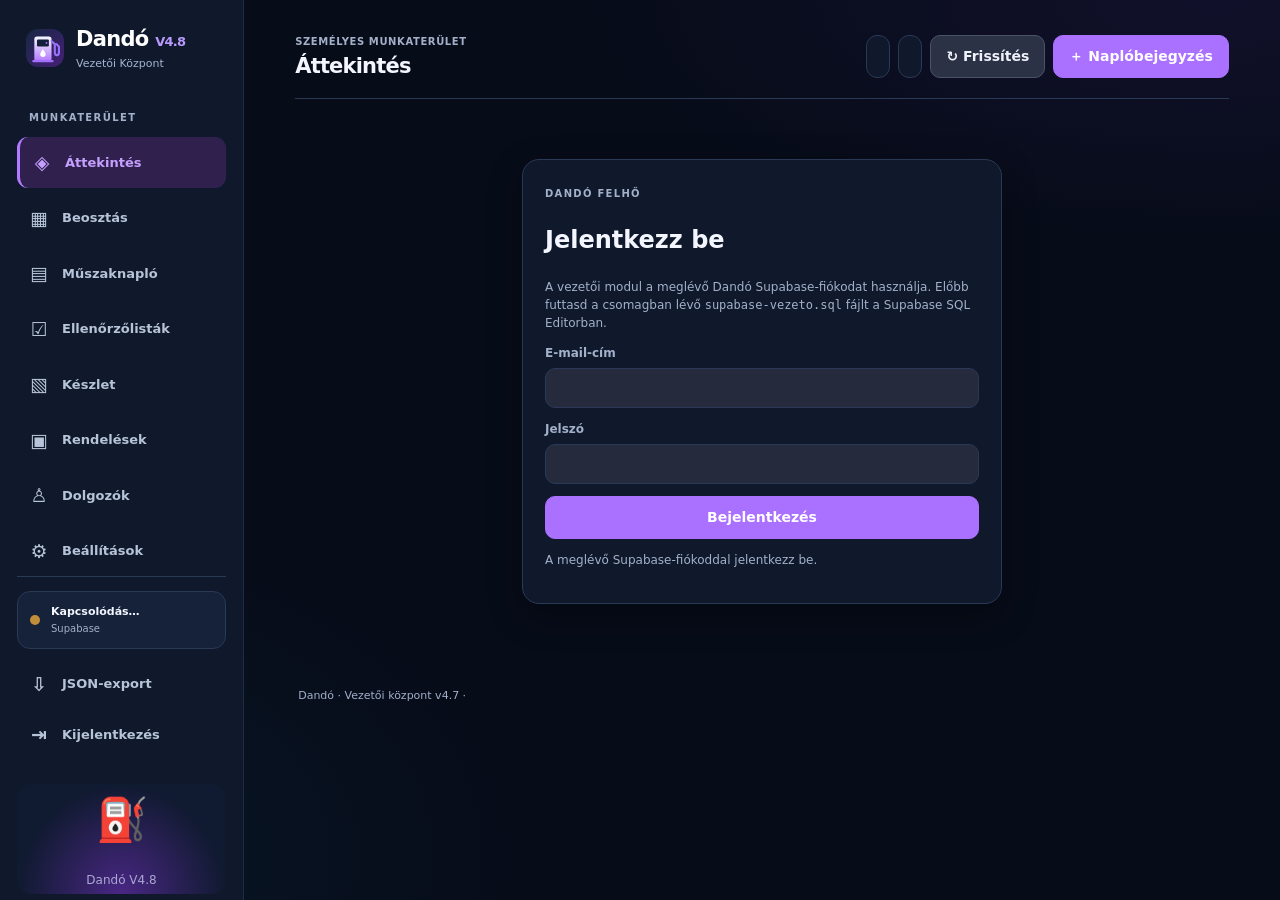
==== commit 8614a37e: "V4.8" ====
--- a/vezeto.html
+++ b/vezeto.html
@@ -5,7 +5,9 @@
   <meta name="viewport" content="width=device-width,initial-scale=1,viewport-fit=cover" />
   <meta name="theme-color" content="#6558e8" />
   <meta name="description" content="Dandó – személyes vezetőhelyettesi munkafelület" />
-  <link rel="icon" href="./icon.svg?v=45" />
+  <link rel="icon" type="image/svg+xml" href="./icon.svg?v=48" />
+  <link rel="apple-touch-icon" sizes="180x180" href="./apple-touch-icon.png?v=48" />
+  <link rel="manifest" href="./manifest.webmanifest?v=48" />
   <script>
 (function(){
   function applyTheme(){
@@ -19,12 +21,12 @@
 <link rel="stylesheet" href="./vezeto.css" />
   <link rel="stylesheet" href="./mobile.css?v=45" />
   <link rel="stylesheet" href="./dark-mode.css?v=45" />
-  <link rel="stylesheet" href="./premium.css?v=45" /><link rel="stylesheet" href="./mobile-fix.css?v=45" /><link rel="stylesheet" href="./neon-v45.css?v=45" /><title>Dandó V4.5 – Vezetői központ</title>
-</head>
+  <link rel="stylesheet" href="./premium.css?v=45" /><link rel="stylesheet" href="./mobile-fix.css?v=45" /><link rel="stylesheet" href="./neon-v45.css?v=46" /><title>Dandó V4.8 – Vezetői központ</title>
+<link rel="stylesheet" href="./shift-cards-v46.css?v=46" /></head>
 <body>
   <div class="shell">
     <aside class="sidebar">
-      <div class="brand"><span class="brand-mark"><img src="./icon.svg?v=45" alt="Dandó logó" /></span><div><strong>Dandó <em>V4.5</em></strong><small>Vezetői Központ</small></div></div>
+      <div class="brand"><span class="brand-mark"><img src="./icon.svg?v=48" alt="Dandó logó" /></span><div><strong>Dandó <em>V4.8</em></strong><small>Vezetői Központ</small></div></div>
       <p class="nav-label">MUNKATERÜLET</p>
       <nav id="nav" aria-label="Főmenü">
         <button type="button" data-view="home" class="nav active"><span>◈</span> Áttekintés</button>
@@ -41,7 +43,7 @@
         <button type="button" class="nav" data-action="export"><span>⇩</span> JSON-export</button>
         <button type="button" class="nav" data-action="logout"><span>⇥</span> Kijelentkezés</button>
       </div>
-    <div class="sidebar-art" aria-hidden="true">⛽<small>Dandó V4.5</small></div></aside>
+    <div class="sidebar-art" aria-hidden="true">⛽<small>Dandó V4.8</small></div></aside>
     <div class="mobile-menu-backdrop" data-action="mobile-close" aria-hidden="true"></div>
     <section class="mobile-menu-sheet" id="mobileMenu" aria-label="További menüpontok" aria-hidden="true">
       <div class="mobile-menu-head"><strong>Továbbiak</strong><button type="button" data-action="mobile-close" aria-label="Menü bezárása">✕</button></div>
@@ -72,12 +74,12 @@
       </section>
       <div id="errorPanel" class="error-panel hidden" role="alert"></div>
       <div id="workspace" class="hidden"><div id="screen"></div></div>
-      <footer>Dandó · Vezetői központ v4.5 · <span id="userLabel"></span></footer>
+      <footer>Dandó · Vezetői központ v4.7 · <span id="userLabel"></span></footer>
     </main>
   </div>
   <dialog id="editor"><form id="editorForm"><header class="dialog-head"><h2 id="editorTitle">Szerkesztés</h2><button type="button" class="close" data-action="close-dialog" aria-label="Bezárás">×</button></header><div id="editorFields"></div><div class="dialog-buttons"><button type="button" class="button quiet" data-action="close-dialog">Mégse</button><button type="submit" class="button primary" id="editorSave">Mentés</button></div></form></dialog>
   <div id="toast" role="status" aria-live="polite" class="toast hidden"></div>
-  <script type="module" src="./vezeto.js?v=45"></script>
-<script>if("serviceWorker" in navigator){navigator.serviceWorker.register("./sw.js?v=45",{updateViaCache:"none"}).catch(()=>{});}</script>
+  <script type="module" src="./vezeto.js?v=48"></script>
+<script>if("serviceWorker" in navigator){navigator.serviceWorker.register("./sw.js?v=48",{updateViaCache:"none"}).catch(()=>{});}</script>
 </body>
 </html>
--- a/shift-cards-v46.css
+++ b/shift-cards-v46.css
@@ -0,0 +1,44 @@
+
+/* Dandó V4.6: látványterv szerinti műszakkártyák */
+.shift-grid{align-items:stretch}
+.shift-grid>.shift-card{margin:0;min-width:0;display:flex;flex-direction:column;gap:0;padding:20px 21px!important;border-radius:18px}
+.shift-card-head{display:flex;align-items:center;justify-content:space-between;gap:10px;margin:0 0 17px}
+.shift-card-head h2{font-size:18px;line-height:1.25;margin:0}
+.shift-badge{display:inline-flex;align-items:center;border-radius:999px;font-size:11px;font-weight:750;white-space:nowrap;padding:7px 11px}
+.shift-badge.active{background:#126437;color:#d3ffe5;border:1px solid #2c9c66}
+.shift-badge.upcoming{background:#123e74;color:#c8e9ff;border:1px solid #2e70b5}
+.shift-card-time{display:flex;align-items:center;gap:11px;padding:0 0 14px;border-bottom:1px solid var(--line);min-width:0}
+.shift-symbol{font-size:25px;line-height:1;flex:0 0 27px;text-align:center}
+.shift-symbol.sun{color:#ffc63f;text-shadow:0 0 12px #ffbd4166}
+.shift-symbol.moon{color:#57baff;text-shadow:0 0 13px #41b9ff77}
+.shift-time-text{min-width:0;flex:1;display:flex;flex-direction:column;gap:3px}
+.shift-time-text strong{font-size:14px;line-height:1.25;color:var(--text)}
+.shift-time-text small{font-size:11px;line-height:1.35;color:var(--muted)}
+.shift-countdown{flex:0 0 auto;display:flex;flex-direction:column;align-items:center;gap:2px;background:linear-gradient(145deg,#56348c,#35235e);border:1px solid #7952c5;border-radius:11px;padding:8px 11px;color:#fff;box-shadow:0 0 15px #a35aff28}
+.shift-countdown small{font-size:10px;color:#e3d2ff}.shift-countdown strong{font-size:13px;white-space:nowrap}
+.shift-people{display:flex;flex-direction:column;margin-top:5px}
+.shift-person{display:flex;align-items:center;gap:11px;min-height:46px;padding:9px 0;border-bottom:1px solid var(--line)}
+.shift-person:last-child{border-bottom:0}
+.shift-avatar{display:grid;place-items:center;flex:0 0 30px;width:30px;height:30px;border-radius:50%;background:#29354d;color:#b9c8e0;border:1px solid #546781;font-size:17px}
+.shift-avatar.on{border-color:#38d999;box-shadow:0 0 0 2px #35d89915}
+.shift-person-name{font-size:13px;font-weight:650;color:var(--text);flex:1;min-width:0;overflow-wrap:anywhere}
+.shift-online{width:7px;height:7px;border-radius:50%;background:#38e59b;box-shadow:0 0 9px #38e59b}
+.shift-card-foot{display:flex;justify-content:space-between;align-items:center;gap:8px;margin-top:auto;padding-top:13px;border-top:1px solid var(--line);font-size:11px;color:var(--muted)}
+.shift-card-link{border:0;background:transparent;color:var(--accent-strong);font-size:11px;font-weight:750;padding:6px 2px;white-space:nowrap;cursor:pointer}
+.shift-card-link:hover{text-decoration:underline}
+.shift-empty{font-size:12px;color:var(--muted);padding:18px 0}
+html[data-theme="dark"] .shift-card{background:linear-gradient(155deg,#15223a,#0d1728 85%)!important;border:1px solid #3a4b71!important;box-shadow:inset 0 1px #ffffff0d,0 0 20px #874aff1c,0 12px 28px #0006!important}
+@media(max-width:800px){
+ .shift-grid>.shift-card{padding:15px!important;gap:0}
+ .shift-card-head{margin-bottom:13px}
+ .shift-card-head h2{font-size:16px}
+ .shift-badge{font-size:10px;padding:6px 9px}
+ .shift-card-time{gap:9px;padding-bottom:11px}
+ .shift-time-text strong{font-size:13px}
+ .shift-time-text small{font-size:10px}
+ .shift-countdown{padding:7px 9px}.shift-countdown strong{font-size:11px}
+ .shift-person{min-height:40px;padding:6px 0}
+ .shift-person-name{font-size:12px}
+ .shift-avatar{width:28px;height:28px;flex-basis:28px}
+ .shift-card-foot{padding-top:9px}
+}
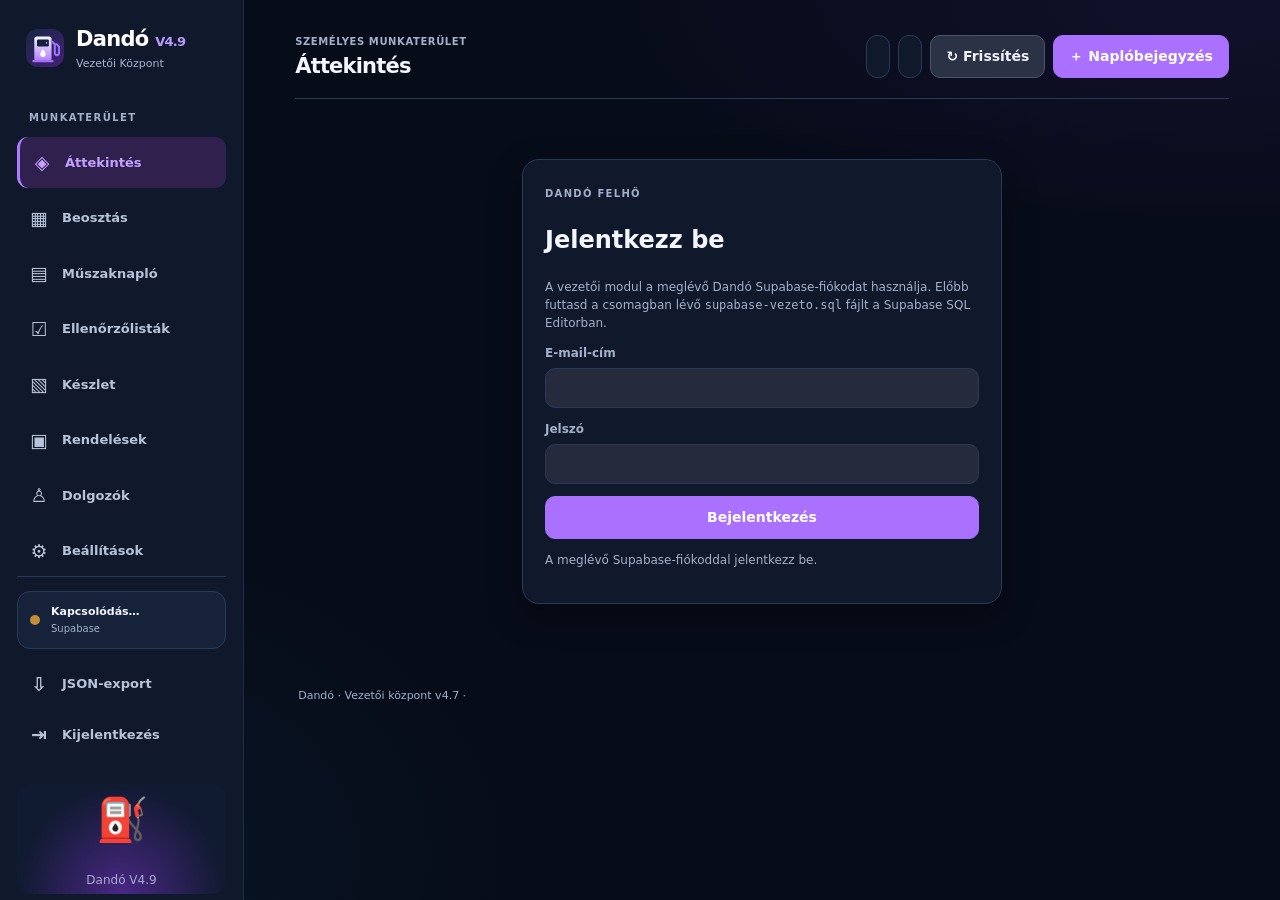
==== commit 87f55b6f: "V4.9" ====
--- a/vezeto.html
+++ b/vezeto.html
@@ -5,9 +5,9 @@
   <meta name="viewport" content="width=device-width,initial-scale=1,viewport-fit=cover" />
   <meta name="theme-color" content="#6558e8" />
   <meta name="description" content="Dandó – személyes vezetőhelyettesi munkafelület" />
-  <link rel="icon" type="image/svg+xml" href="./icon.svg?v=48" />
-  <link rel="apple-touch-icon" sizes="180x180" href="./apple-touch-icon.png?v=48" />
-  <link rel="manifest" href="./manifest.webmanifest?v=48" />
+  <link rel="icon" type="image/svg+xml" href="./icon.svg?v=49" />
+  <link rel="apple-touch-icon" sizes="180x180" href="./apple-touch-icon.png?v=49" />
+  <link rel="manifest" href="./manifest.webmanifest?v=49" />
   <script>
 (function(){
   function applyTheme(){
@@ -21,12 +21,12 @@
 <link rel="stylesheet" href="./vezeto.css" />
   <link rel="stylesheet" href="./mobile.css?v=45" />
   <link rel="stylesheet" href="./dark-mode.css?v=45" />
-  <link rel="stylesheet" href="./premium.css?v=45" /><link rel="stylesheet" href="./mobile-fix.css?v=45" /><link rel="stylesheet" href="./neon-v45.css?v=46" /><title>Dandó V4.8 – Vezetői központ</title>
+  <link rel="stylesheet" href="./premium.css?v=45" /><link rel="stylesheet" href="./mobile-fix.css?v=45" /><link rel="stylesheet" href="./neon-v45.css?v=46" /><title>Dandó V4.9 – Vezetői központ</title>
 <link rel="stylesheet" href="./shift-cards-v46.css?v=46" /></head>
 <body>
   <div class="shell">
     <aside class="sidebar">
-      <div class="brand"><span class="brand-mark"><img src="./icon.svg?v=48" alt="Dandó logó" /></span><div><strong>Dandó <em>V4.8</em></strong><small>Vezetői Központ</small></div></div>
+      <div class="brand"><span class="brand-mark"><img src="./icon.svg?v=49" alt="Dandó logó" /></span><div><strong>Dandó <em>V4.9</em></strong><small>Vezetői Központ</small></div></div>
       <p class="nav-label">MUNKATERÜLET</p>
       <nav id="nav" aria-label="Főmenü">
         <button type="button" data-view="home" class="nav active"><span>◈</span> Áttekintés</button>
@@ -43,7 +43,7 @@
         <button type="button" class="nav" data-action="export"><span>⇩</span> JSON-export</button>
         <button type="button" class="nav" data-action="logout"><span>⇥</span> Kijelentkezés</button>
       </div>
-    <div class="sidebar-art" aria-hidden="true">⛽<small>Dandó V4.8</small></div></aside>
+    <div class="sidebar-art" aria-hidden="true">⛽<small>Dandó V4.9</small></div></aside>
     <div class="mobile-menu-backdrop" data-action="mobile-close" aria-hidden="true"></div>
     <section class="mobile-menu-sheet" id="mobileMenu" aria-label="További menüpontok" aria-hidden="true">
       <div class="mobile-menu-head"><strong>Továbbiak</strong><button type="button" data-action="mobile-close" aria-label="Menü bezárása">✕</button></div>
@@ -79,7 +79,7 @@
   </div>
   <dialog id="editor"><form id="editorForm"><header class="dialog-head"><h2 id="editorTitle">Szerkesztés</h2><button type="button" class="close" data-action="close-dialog" aria-label="Bezárás">×</button></header><div id="editorFields"></div><div class="dialog-buttons"><button type="button" class="button quiet" data-action="close-dialog">Mégse</button><button type="submit" class="button primary" id="editorSave">Mentés</button></div></form></dialog>
   <div id="toast" role="status" aria-live="polite" class="toast hidden"></div>
-  <script type="module" src="./vezeto.js?v=48"></script>
-<script>if("serviceWorker" in navigator){navigator.serviceWorker.register("./sw.js?v=48",{updateViaCache:"none"}).catch(()=>{});}</script>
+  <script type="module" src="./vezeto.js?v=49"></script>
+<script>if("serviceWorker" in navigator){navigator.serviceWorker.register("./sw.js?v=49",{updateViaCache:"none"}).catch(()=>{});}</script>
 </body>
 </html>
